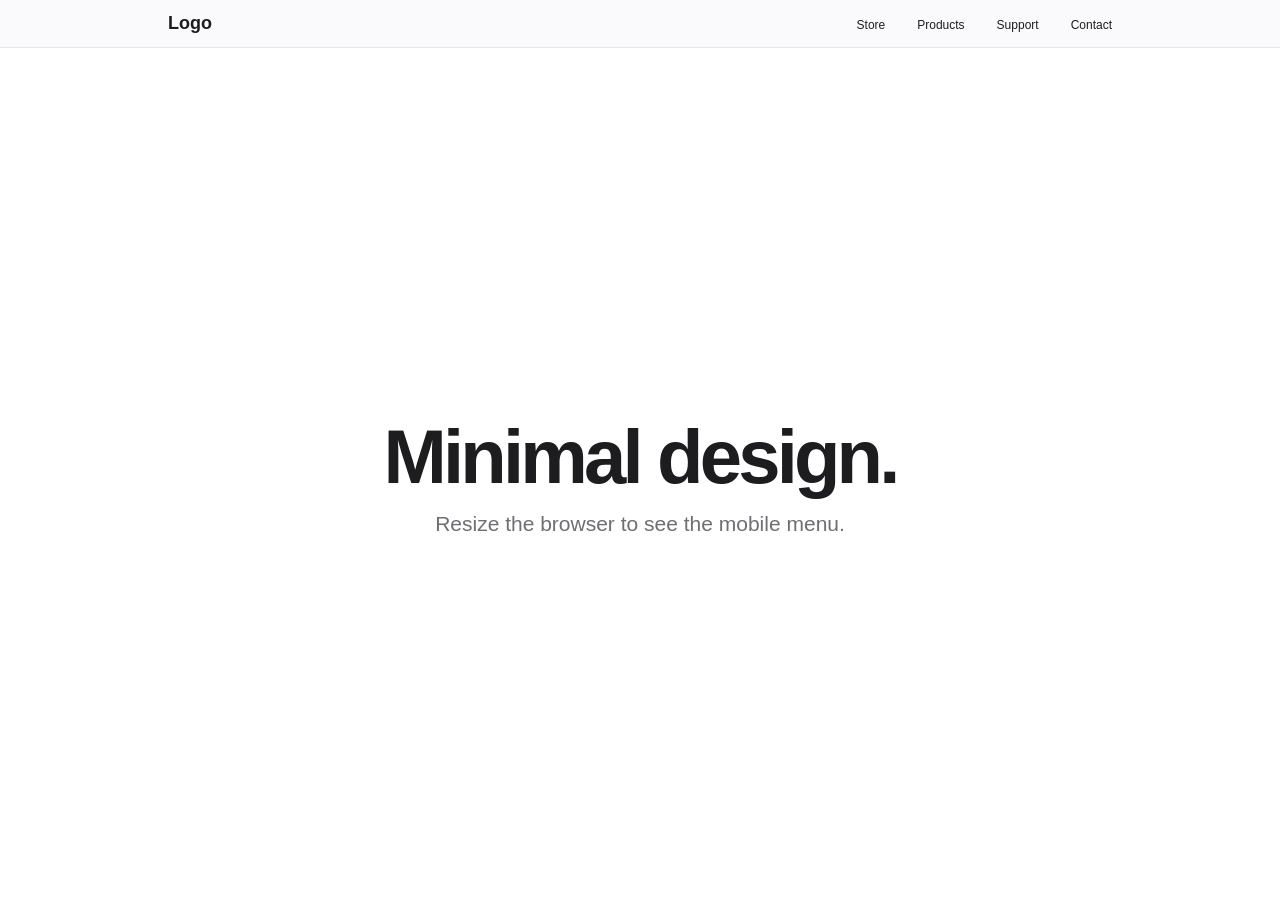
==== burger.html @ dea568b1 "Initial Commit" ====
<!doctype html>
<html lang="en">
<head>
  <meta charset="utf-8">
  <meta name="viewport" content="width=device-width, initial-scale=1">
  <title>Apple-style menu</title>

  <style>
    :root {
      --header-height: 48px;
      --header-bg: rgba(250, 250, 252, 0.88);
      --text-color: #1d1d1f;
    }

    * {
      box-sizing: border-box;
    }

    body {
      margin: 0;
      color: var(--text-color);
      background: #fff;
      font-family: -apple-system, BlinkMacSystemFont, "Segoe UI",
        Helvetica, Arial, sans-serif;
    }

    /* Hidden menu state control */
    .menu-toggle {
      position: fixed;
      width: 1px;
      height: 1px;
      opacity: 0;
      pointer-events: none;
    }

    .site-header {
      position: sticky;
      top: 0;
      z-index: 100;
      height: var(--header-height);
      background: var(--header-bg);
      border-bottom: 1px solid rgba(0, 0, 0, 0.08);
      backdrop-filter: saturate(180%) blur(20px);
      -webkit-backdrop-filter: saturate(180%) blur(20px);
    }

    .nav-bar {
      display: flex;
      align-items: center;
      justify-content: space-between;
      max-width: 980px;
      height: 100%;
      margin: 0 auto;
      padding: 0 18px;
    }

    .brand {
      color: var(--text-color);
      font-size: 18px;
      font-weight: 600;
      text-decoration: none;
    }

    /* Hamburger button */
    .menu-button {
      position: relative;
      z-index: 102;
      display: none;
      width: 44px;
      height: 44px;
      margin-right: -10px;
      cursor: pointer;
      -webkit-tap-highlight-color: transparent;
    }

    .menu-button span {
      position: absolute;
      left: 12px;
      width: 20px;
      height: 1px;
      background: var(--text-color);
      border-radius: 1px;
      transition:
        top 0.25s ease 0.15s,
        transform 0.25s ease,
        opacity 0.2s ease;
    }

    .menu-button span:first-child {
      top: 18px;
    }

    .menu-button span:last-child {
      top: 25px;
    }

    .nav-links {
      display: flex;
      align-items: center;
      gap: 32px;
      margin: 0;
      padding: 0;
      list-style: none;
    }

    .nav-links a {
      color: var(--text-color);
      font-size: 12px;
      text-decoration: none;
    }

    .nav-links a:hover,
    .nav-links a:focus-visible {
      color: #06c;
    }

    .hero {
      display: grid;
      min-height: calc(100vh - var(--header-height));
      place-items: center;
      padding: 40px 20px;
      text-align: center;
    }

    .hero h1 {
      margin: 0 0 12px;
      font-size: clamp(42px, 8vw, 76px);
      letter-spacing: -0.05em;
    }

    .hero p {
      margin: 0;
      color: #6e6e73;
      font-size: 21px;
    }

    @media (max-width: 767px) {
      .menu-button {
        display: block;
      }

      .nav-links {
        position: fixed;
        inset: var(--header-height) 0 auto;
        z-index: 101;
        display: flex;
        align-items: flex-start;
        flex-direction: column;
        gap: 0;
        height: calc(100vh - var(--header-height));
        padding: 26px 40px 60px;
        overflow-y: auto;
        background: rgba(250, 250, 252, 0.98);
        visibility: hidden;
        opacity: 0;
        transform: translateY(-14px);
        transition:
          opacity 0.3s ease,
          transform 0.3s ease,
          visibility 0s linear 0.3s;
      }

      .nav-links li {
        width: 100%;
        opacity: 0;
        transform: translateY(-10px);
        transition:
          opacity 0.25s ease,
          transform 0.25s ease;
      }

      .nav-links a {
        display: block;
        padding: 11px 0;
        font-size: 28px;
        font-weight: 600;
        letter-spacing: -0.02em;
      }

      /* Open menu */
      .menu-toggle:checked ~ .site-header .nav-links {
        visibility: visible;
        opacity: 1;
        transform: translateY(0);
        transition-delay: 0s;
      }

      .menu-toggle:checked ~ .site-header .nav-links li {
        opacity: 1;
        transform: translateY(0);
      }

      .menu-toggle:checked ~ .site-header .nav-links li:nth-child(2) {
        transition-delay: 0.04s;
      }

      .menu-toggle:checked ~ .site-header .nav-links li:nth-child(3) {
        transition-delay: 0.08s;
      }

      .menu-toggle:checked ~ .site-header .nav-links li:nth-child(4) {
        transition-delay: 0.12s;
      }

      /* Turn the two lines into an X */
      .menu-toggle:checked ~ .site-header .menu-button span {
        top: 22px;
        transition:
          top 0.25s ease,
          transform 0.25s ease 0.15s;
      }

      .menu-toggle:checked
        ~ .site-header
        .menu-button
        span:first-child {
        transform: rotate(45deg);
      }

      .menu-toggle:checked
        ~ .site-header
        .menu-button
        span:last-child {
        transform: rotate(-45deg);
      }

      .menu-toggle:focus-visible ~ .site-header .menu-button {
        outline: 2px solid #0071e3;
        outline-offset: -4px;
        border-radius: 8px;
      }
    }

    @media (prefers-reduced-motion: reduce) {
      .menu-button span,
      .nav-links,
      .nav-links li {
        transition: none;
      }
    }
  </style>
</head>

<body>
  <input
    class="menu-toggle"
    id="menu-toggle"
    type="checkbox"
    aria-label="Open navigation menu"
  >

  <header class="site-header">
    <nav class="nav-bar" aria-label="Main navigation">
      <a class="brand" href="#">Logo</a>

      <ul class="nav-links">
        <li><a href="#">Store</a></li>
        <li><a href="#">Products</a></li>
        <li><a href="#">Support</a></li>
        <li><a href="#">Contact</a></li>
      </ul>

      <label class="menu-button" for="menu-toggle" aria-hidden="true">
        <span></span>
        <span></span>
      </label>
    </nav>
  </header>

  <main class="hero">
    <div>
      <h1>Minimal design.</h1>
      <p>Resize the browser to see the mobile menu.</p>
    </div>
  </main>
</body>
</html>
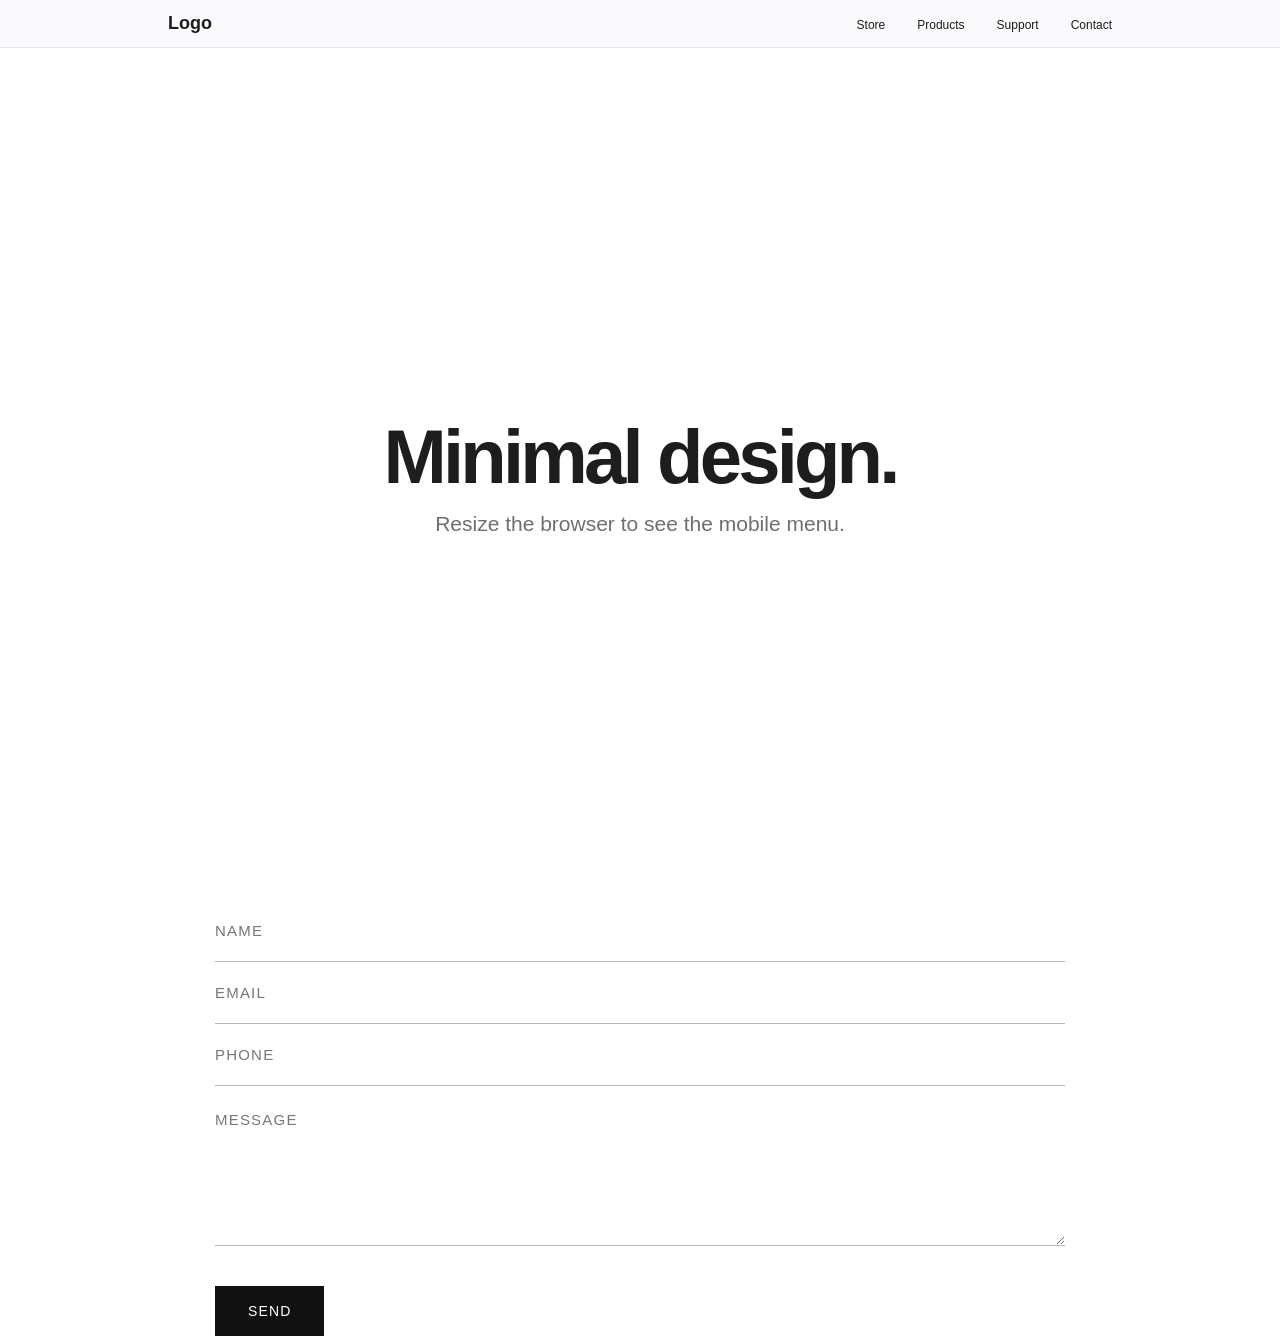
==== commit 51036734: "Form update responsiveness" ====
--- a/burger.html
+++ b/burger.html
@@ -4,6 +4,7 @@
   <meta charset="utf-8">
   <meta name="viewport" content="width=device-width, initial-scale=1">
   <title>Apple-style menu</title>
+  <link rel="stylesheet" href="form.css">
 
   <style>
     :root {
@@ -273,5 +274,20 @@
       <p>Resize the browser to see the mobile menu.</p>
     </div>
   </main>
+
+  <form action="https://formsubmit.co/johnbnyc250@gmail.com" method="POST">
+
+    <input type="text" name="name" placeholder="NAME" required> <br>
+
+    <input type="email" name="email" placeholder="EMAIL" required> <br>
+
+    <input type="tel" name="phone" placeholder="PHONE"> <br>
+
+    <textarea name="message" placeholder="MESSAGE" required></textarea> <br>
+
+    <button type="submit">Send</button>
+
+</form>
+
 </body>
 </html>
--- a/form.css
+++ b/form.css
@@ -0,0 +1,116 @@
+form {
+    width: 100%;
+    max-width: 850px;
+    margin: 0 auto;
+    display: flex;
+    flex-direction: column;
+    gap: 0;
+}
+
+/* Inputs and message */
+
+form input,
+form textarea {
+    width: 100%;
+    box-sizing: border-box;
+
+    padding: 22px 0;
+
+    background: transparent;
+    border: none;
+    border-bottom: 1px solid #b5b5b5;
+
+    outline: none;
+
+    font-family: inherit;
+    font-size: 15px;
+    letter-spacing: 0.08em;
+
+    color: #111;
+
+    transition: border-color 0.3s ease;
+}
+
+/* Placeholder text */
+
+form input::placeholder,
+form textarea::placeholder {
+    color: #777;
+    opacity: 1;
+}
+
+/* When clicking a field */
+
+form input:focus,
+form textarea:focus {
+    border-bottom: 1px solid #111;
+}
+
+/* Message */
+
+form textarea {
+    min-height: 160px;
+    resize: vertical;
+    line-height: 1.6;
+}
+
+/* Remove the <br> spacing */
+
+form br {
+    display: none;
+}
+
+/* Send button */
+
+form button {
+    align-self: flex-start;
+
+    margin-top: 40px;
+
+    padding: 16px 32px;
+
+    background: #111;
+    color: white;
+
+    border: 1px solid #111;
+    border-radius: 0;
+
+    font-family: inherit;
+    font-size: 14px;
+    letter-spacing: 0.08em;
+    text-transform: uppercase;
+
+    cursor: pointer;
+
+    transition: all 0.3s ease;
+}
+
+/* Button hover */
+
+form button:hover {
+    background: transparent;
+    color: #111;
+}
+
+/* Mobile */
+
+@media (max-width: 600px) {
+    form {
+        max-width: 100%;
+    }
+
+    form input,
+    form textarea {
+        font-size: 14px;
+        padding: 19px 0;
+    }
+
+    form textarea {
+        min-height: 130px;
+    }
+
+    form button {
+        width: 100%;
+        margin-top: 30px;
+    }
+}
